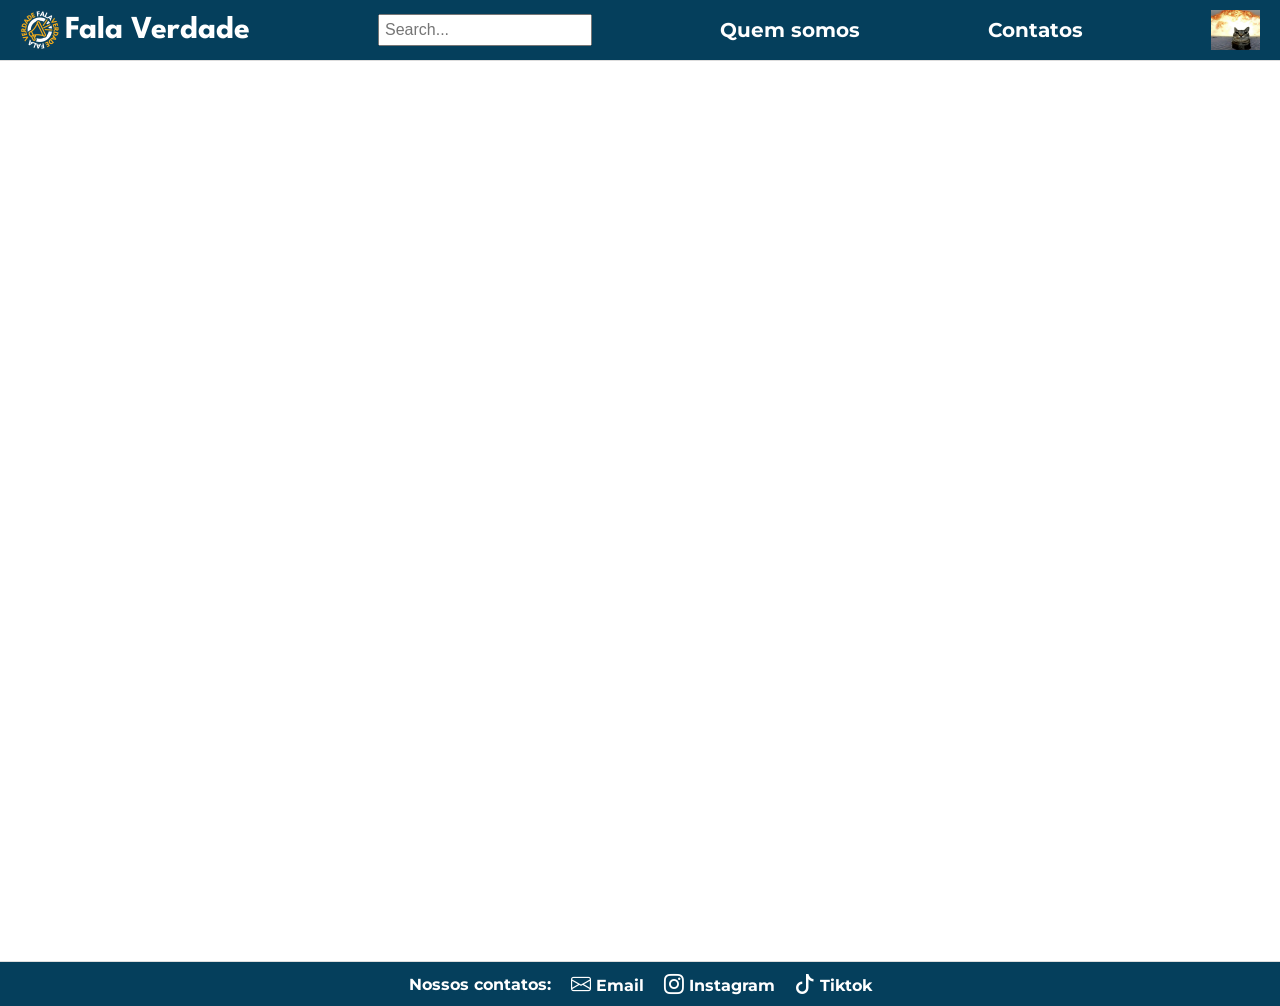
==== nossaEquipe.html @ 3d622b95 "Teste 2" ====
<!DOCTYPE html>
<html lang="pt-br">

    <body>
        <div class="wrapper">
            <main>
                
            </main>
        </div>

        <script type="module" src="./loadBasePage.js"></script>
    </body>

</html>
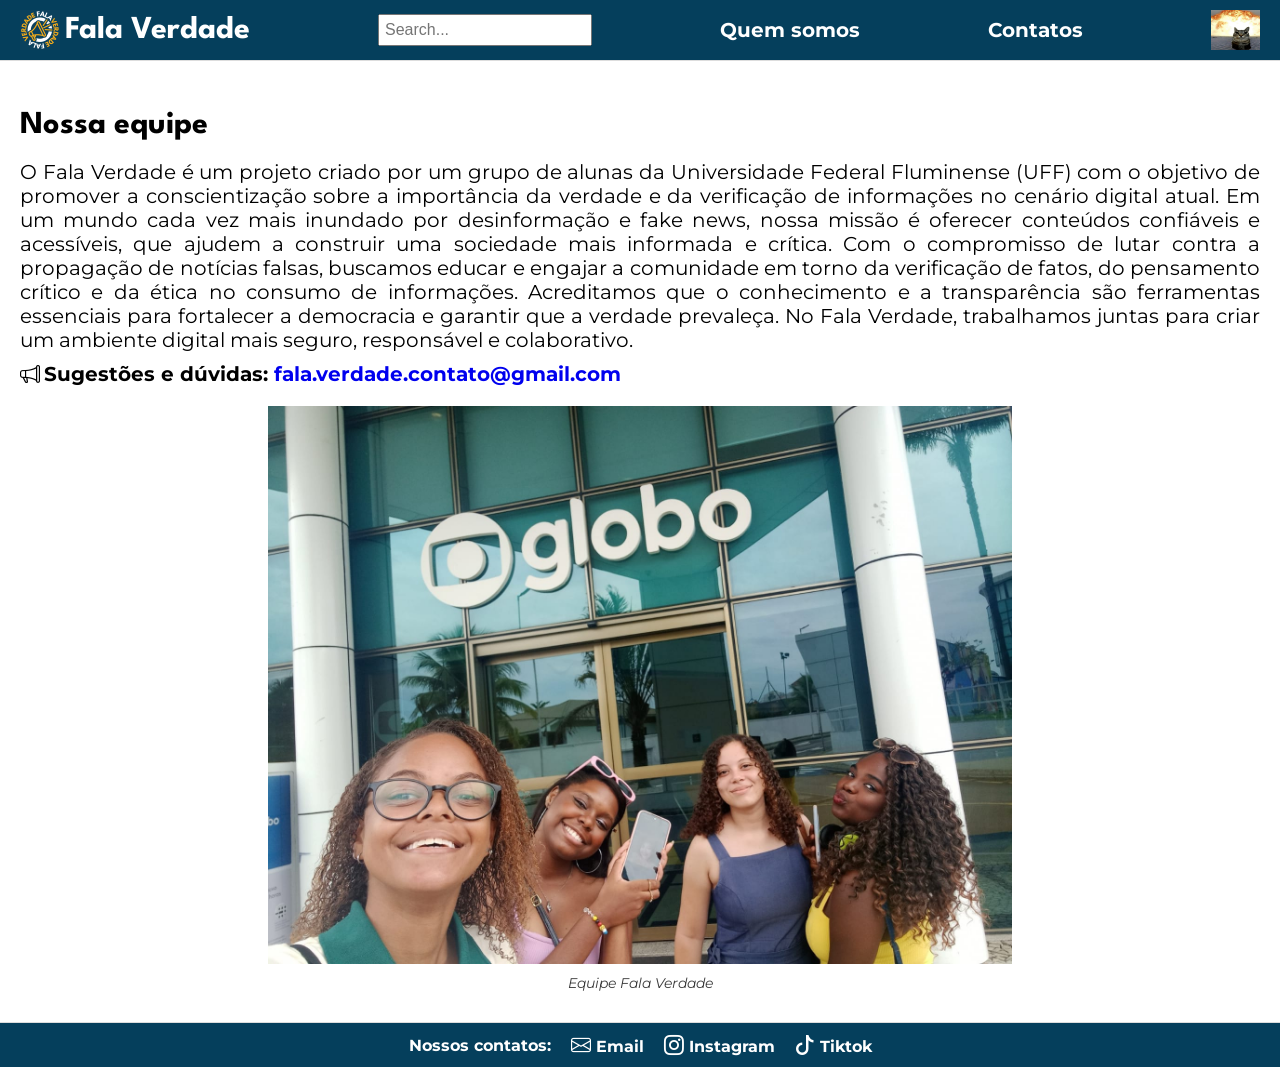
==== commit b4b80955: "Teste 3" ====
--- a/nossaEquipe.html
+++ b/nossaEquipe.html
@@ -2,9 +2,21 @@
 <html lang="pt-br">
 
     <body>
+        <div id="throbber" style="display: flex;">
+            <div class="loader"></div>
+        </div>
         <div class="wrapper">
             <main>
-                
+                <div class="equipe">
+                    <span class="title">Nossa equipe</span>
+                    <span class="equipe2">O Fala Verdade é um projeto criado por um grupo de alunas da Universidade Federal Fluminense (UFF) com o objetivo de promover a conscientização sobre a importância da verdade e da verificação de informações no cenário digital atual. Em um mundo cada vez mais inundado por desinformação e fake news, nossa missão é oferecer conteúdos confiáveis e acessíveis, que ajudem a construir uma sociedade mais informada e crítica. Com o compromisso de lutar contra a propagação de notícias falsas, buscamos educar e engajar a comunidade em torno da verificação de fatos, do pensamento crítico e da ética no consumo de informações. Acreditamos que o conhecimento e a transparência são ferramentas essenciais para fortalecer a democracia e garantir que a verdade prevaleça. No Fala Verdade, trabalhamos juntas para criar um ambiente digital mais seguro, responsável e colaborativo.</span>
+                    <div>
+                        <i class="bi bi-megaphone"></i>
+                        <span class="equipe3">Sugestões e dúvidas: <a id="email2" href="mailto:fala.verdade.contato@gmail.com">fala.verdade.contato@gmail.com</a></span>
+                    </div>
+                    <img src="./img/equipe.jpg"/>
+                    <span class="resumin">Equipe Fala Verdade</span>
+                </div>
             </main>
         </div>
 
